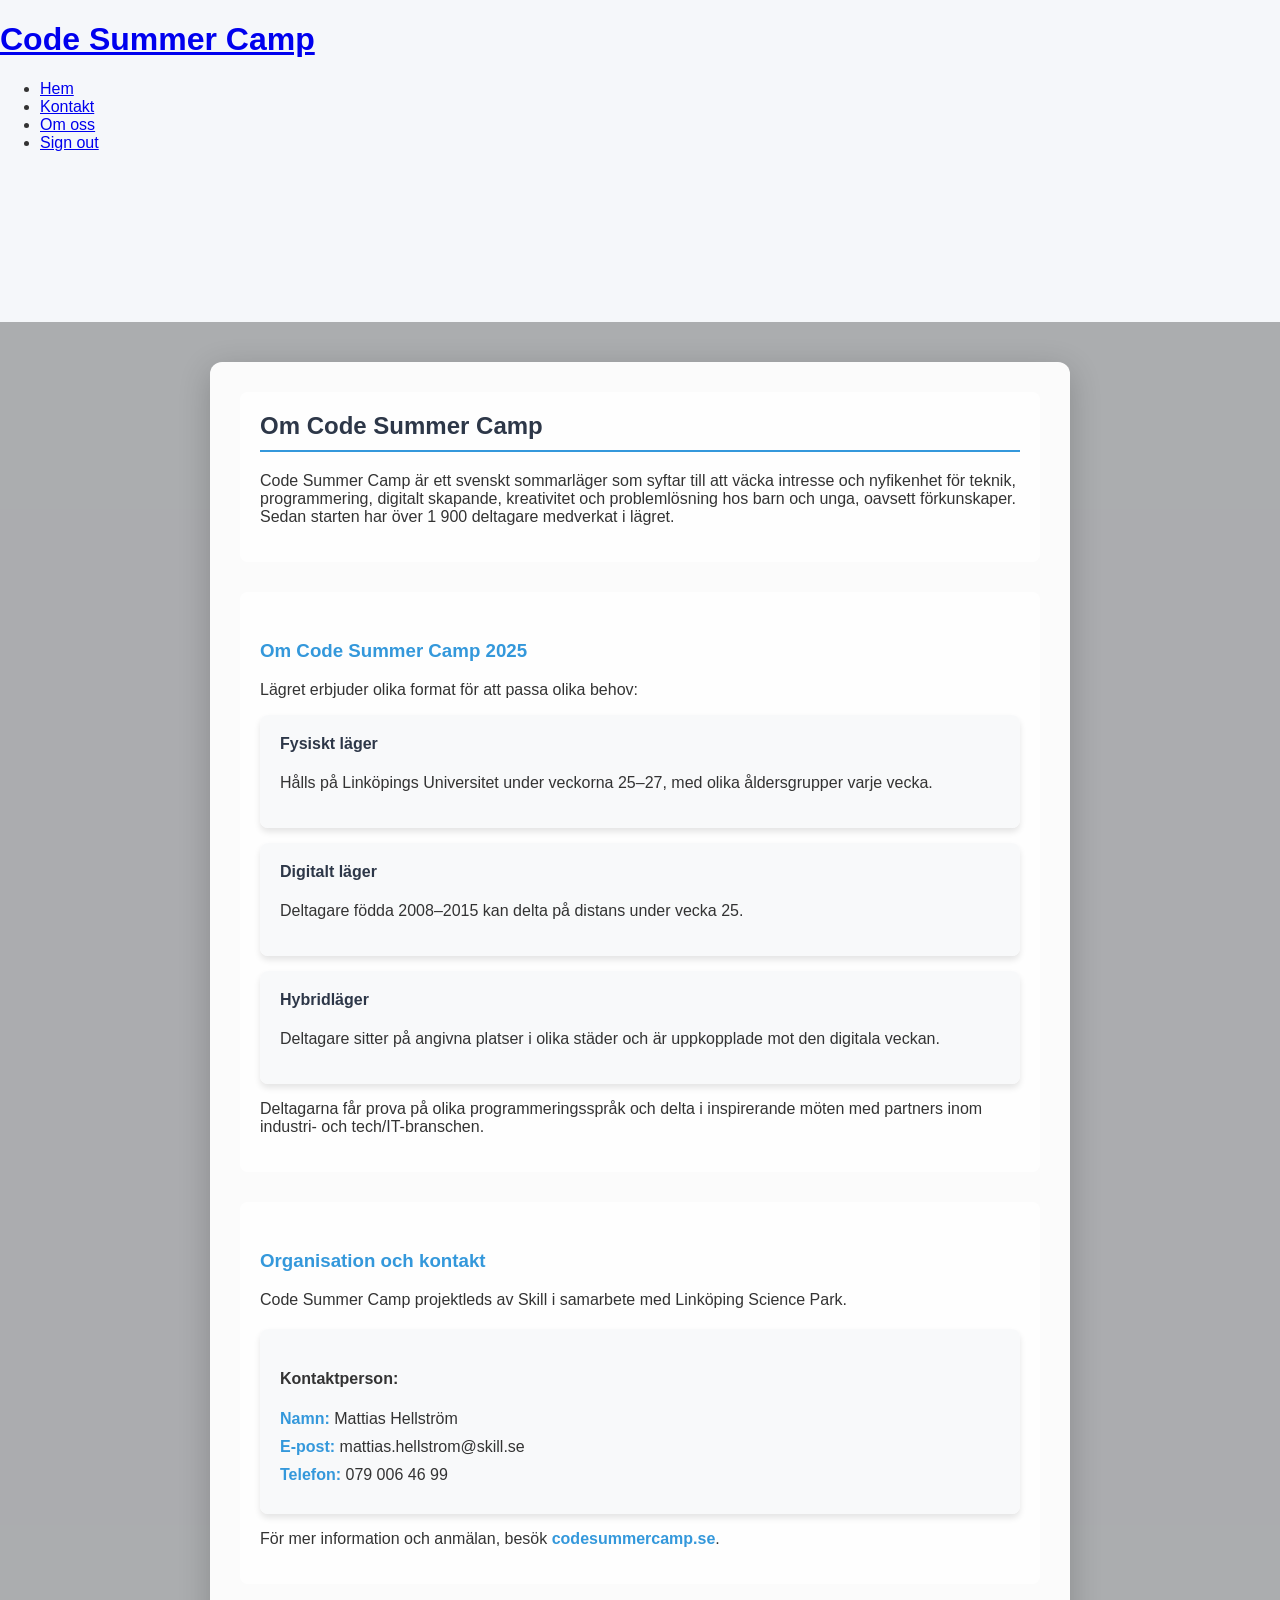
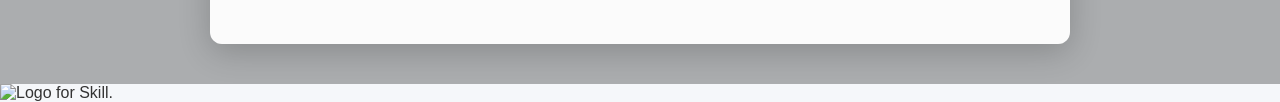
==== Frontend/JavaScript/client-server/pages/about.html @ 265a75ef "Lägg till en om-sida med information om lägret, använd en responsiv layout, inkludera en sektion med" ====
<!DOCTYPE html>
<html lang="sv">
<head>
    <meta charset="UTF-8">
    <meta name="viewport" content="width=device-width, initial-scale=1.0">
    <title>Code Summer Camp - Om oss</title>
    <script src="../node_modules/jquery/dist/jquery.min.js"></script>
    <link rel="stylesheet" href="./css/styles.css">
    <style>
        body {
            font-family: Arial, sans-serif;
            margin: 0;
            background-color: #f5f7fa;
            color: #333;
        }
        .container {
            max-width: 800px;
            margin: 40px auto;
            background: rgba(255, 255, 255, 0.95);
            padding: 30px;
            border-radius: 12px;
            box-shadow: 0 8px 32px rgba(0, 0, 0, 0.2);
            backdrop-filter: blur(10px);
        }
        h2 {
            margin-top: 0;
            font-size: 1.5em;
            border-bottom: 2px solid #3498db;
            padding-bottom: 10px;
            color: #2d3748;
        }
        h3 {
            color: #3498db;
            margin-top: 1.5em;
        }
        .section {
            margin-bottom: 30px;
            background: rgba(255, 255, 255, 0.8);
            padding: 20px;
            border-radius: 8px;
        }
        .camp-format {
            background: rgba(248, 249, 250, 0.9);
            padding: 20px;
            border-radius: 8px;
            margin: 15px 0;
            box-shadow: 0 4px 6px rgba(0, 0, 0, 0.1);
            transition: transform 0.3s ease;
        }
        .camp-format:hover {
            transform: translateY(-2px);
        }
        .camp-format h4 {
            color: #2d3748;
            margin-top: 0;
        }
        .contact-info {
            background: rgba(248, 249, 250, 0.9);
            padding: 20px;
            border-radius: 8px;
            margin-top: 20px;
            box-shadow: 0 4px 6px rgba(0, 0, 0, 0.1);
        }
        .contact-info p {
            margin: 10px 0;
        }
        .highlight {
            color: #3498db;
            font-weight: bold;
        }
        .content-overlay {
            position: relative;
            z-index: 1;
            width: 100%;
            min-height: calc(100vh - 120px);
            display: flex;
            align-items: center;
            justify-content: center;
            background: rgba(0, 0, 0, 0.3);
        }
        a.highlight {
            text-decoration: none;
            transition: color 0.3s ease;
        }
        a.highlight:hover {
            color: #2c5282;
            text-decoration: underline;
        }
    </style>
</head>
<body>
    <!--Navigation bar with links / webpage title-->
    <header class="nav-bar">
        <a class="nav-content" id="nav-title" href="/"><h1>Code Summer Camp</h1></a>
        <nav class="nav-links">
            <ul class="nav-content nav-links">
                <li><a href="/">Hem</a></li>
                <li><a href="/contact">Kontakt</a></li>
                <li><a href="/about">Om oss</a></li>
                <li hidden><a href="#" page-type="login">Sign in</a></li>             
                <li><a href="#" page-type="login">Sign out</a></li>             
            </ul>
        </nav>
    </header>

    <!--Main page content-->
    <div class="page-container">
        <div class="video-container">
            <video autoplay muted loop playsinline>
                <source src="video/4709300-uhd_4096_2160_25fps.mp4" type="video/mp4">
                Your browser does not support the video tag.
            </video>
        </div>
        <div class="content-overlay">
            <div class="container">
                <div class="section">
                    <h2>Om Code Summer Camp</h2>
                    <p>Code Summer Camp är ett svenskt sommarläger som syftar till att väcka intresse och nyfikenhet för teknik, programmering, digitalt skapande, kreativitet och problemlösning hos barn och unga, oavsett förkunskaper. Sedan starten har över 1 900 deltagare medverkat i lägret.</p>
                </div>

                <div class="section">
                    <h3>Om Code Summer Camp 2025</h3>
                    <p>Lägret erbjuder olika format för att passa olika behov:</p>

                    <div class="camp-format">
                        <h4>Fysiskt läger</h4>
                        <p>Hålls på Linköpings Universitet under veckorna 25–27, med olika åldersgrupper varje vecka.</p>
                    </div>

                    <div class="camp-format">
                        <h4>Digitalt läger</h4>
                        <p>Deltagare födda 2008–2015 kan delta på distans under vecka 25.</p>
                    </div>

                    <div class="camp-format">
                        <h4>Hybridläger</h4>
                        <p>Deltagare sitter på angivna platser i olika städer och är uppkopplade mot den digitala veckan.</p>
                    </div>

                    <p>Deltagarna får prova på olika programmeringsspråk och delta i inspirerande möten med partners inom industri- och tech/IT-branschen.</p>
                </div>

                <div class="section">
                    <h3>Organisation och kontakt</h3>
                    <p>Code Summer Camp projektleds av Skill i samarbete med Linköping Science Park.</p>

                    <div class="contact-info">
                        <h4>Kontaktperson:</h4>
                        <p><span class="highlight">Namn:</span> Mattias Hellström</p>
                        <p><span class="highlight">E-post:</span> mattias.hellstrom@skill.se</p>
                        <p><span class="highlight">Telefon:</span> 079 006 46 99</p>
                    </div>

                    <p>För mer information och anmälan, besök <a href="https://codesummercamp.se" class="highlight">codesummercamp.se</a>.</p>
                </div>
            </div>
        </div>
    </div>

    <!--Footer/company logo-->
    <div class="footer">
        <img src="./images/Skill_Logo_RGB_Blue.png" alt="Logo for Skill." class="logo">
    </div>
</body>
</html>
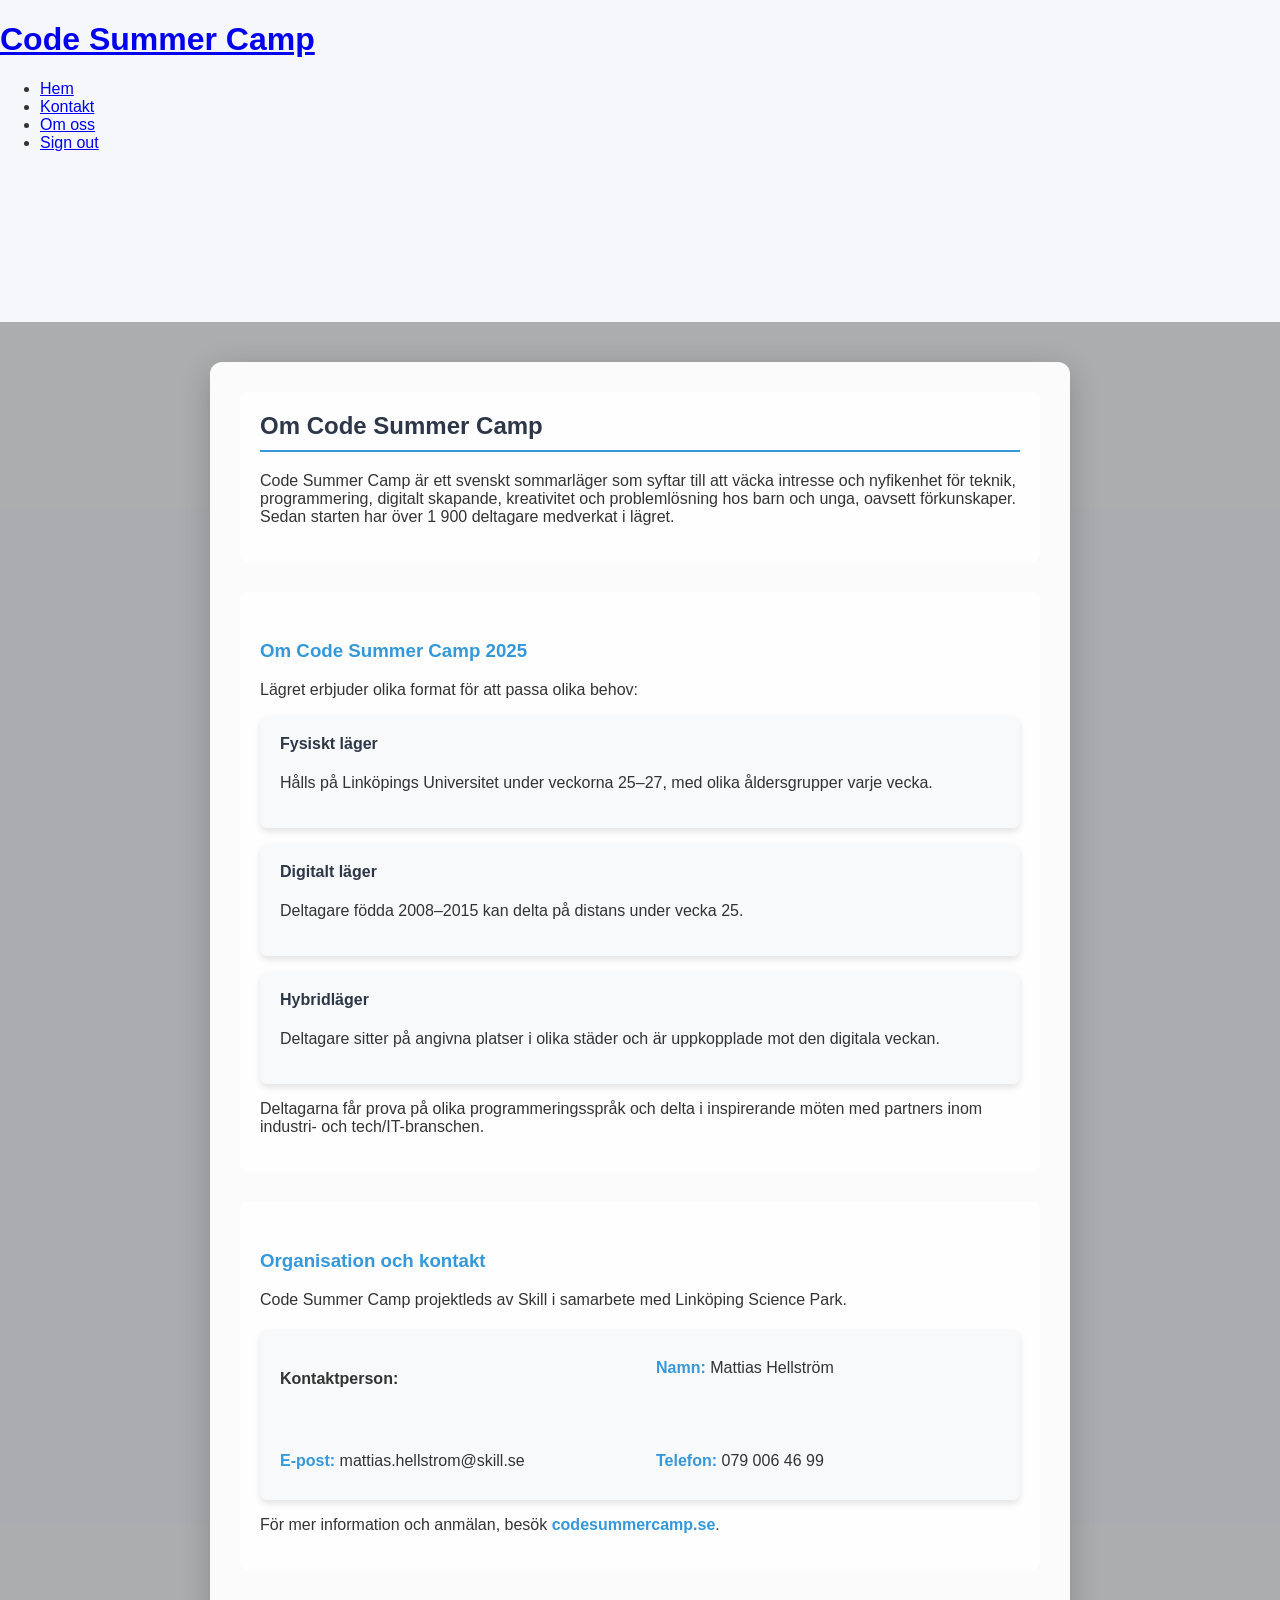
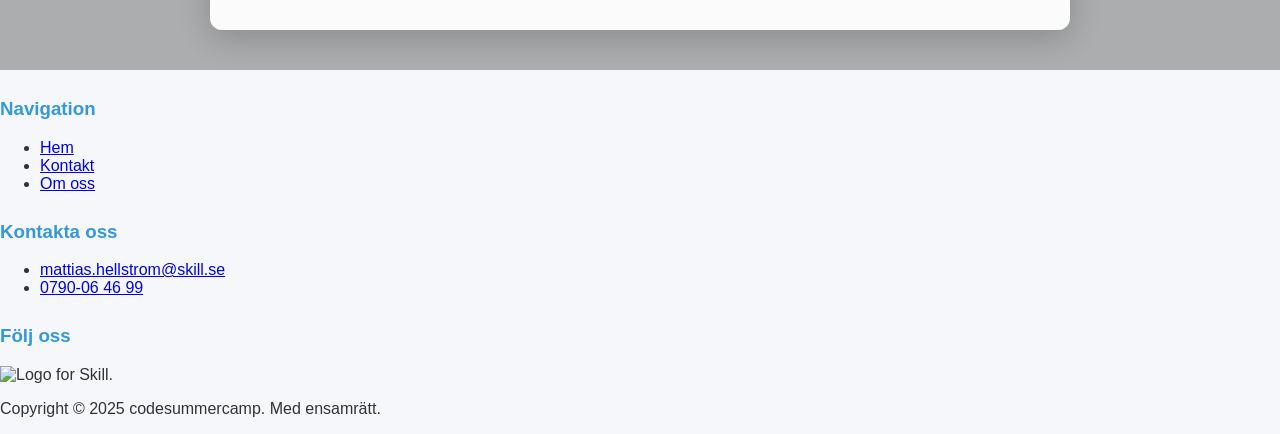
==== commit 55ef7389: "feat: Implementera modern och responsiv footer - Lägg till navigationslänkar (Hem, Kontakt, Om oss) " ====
--- a/Frontend/JavaScript/client-server/pages/about.html
+++ b/Frontend/JavaScript/client-server/pages/about.html
@@ -159,7 +159,37 @@
 
     <!--Footer/company logo-->
     <div class="footer">
-        <img src="./images/Skill_Logo_RGB_Blue.png" alt="Logo for Skill." class="logo">
+        <div class="footer-content">
+            <div class="footer-section">
+                <h3>Navigation</h3>
+                <ul class="footer-links">
+                    <li><a href="/">Hem</a></li>
+                    <li><a href="/contact">Kontakt</a></li>
+                    <li><a href="/about">Om oss</a></li>
+                </ul>
+            </div>
+            
+            <div class="footer-section">
+                <h3>Kontakta oss</h3>
+                <ul class="footer-links">
+                    <li><a href="mailto:mattias.hellstrom@skill.se"><i class="fas fa-envelope"></i> mattias.hellstrom@skill.se</a></li>
+                    <li><a href="tel:0790064699"><i class="fas fa-phone"></i> 0790-06 46 99</a></li>
+                </ul>
+            </div>
+
+            <div class="footer-section">
+                <h3>Följ oss</h3>
+                <div class="social-links">
+                    <a href="https://github.com/codesummercamp" target="_blank" rel="noopener noreferrer"><i class="fab fa-github"></i></a>
+                    <a href="mailto:info@codesummercamp.se"><i class="fas fa-envelope"></i></a>
+                </div>
+            </div>
+        </div>
+
+        <div class="footer-bottom">
+            <img src="./images/Skill_Logo_RGB_Blue.png" alt="Logo for Skill." class="footer-logo">
+            <p class="copyright">Copyright © 2025 codesummercamp. Med ensamrätt.</p>
+        </div>
     </div>
 </body>
 </html> 
--- a/Frontend/JavaScript/client-server/pages/css/styles.css
+++ b/Frontend/JavaScript/client-server/pages/css/styles.css
@@ -0,0 +1,44 @@
+.contact-container {
+    max-width: 800px;
+    margin: 2rem auto;
+    padding: 2rem;
+    background-color: #ffffff;
+    border-radius: 10px;
+    box-shadow: 0 2px 10px rgba(0, 0, 0, 0.1);
+}
+
+.contact-container h2 {
+    text-align: center;
+    color: #333;
+    margin-bottom: 2rem;
+}
+
+.contact-info {
+    display: grid;
+    grid-template-columns: repeat(auto-fit, minmax(250px, 1fr));
+    gap: 2rem;
+    padding: 1rem;
+}
+
+.contact-section {
+    text-align: center;
+    padding: 1.5rem;
+    background-color: #f8f9fa;
+    border-radius: 8px;
+    transition: transform 0.2s ease;
+}
+
+.contact-section:hover {
+    transform: translateY(-5px);
+}
+
+.contact-section h3 {
+    color: #007bff;
+    margin-bottom: 1rem;
+}
+
+.contact-section p {
+    color: #666;
+    margin: 0.5rem 0;
+    line-height: 1.5;
+} 
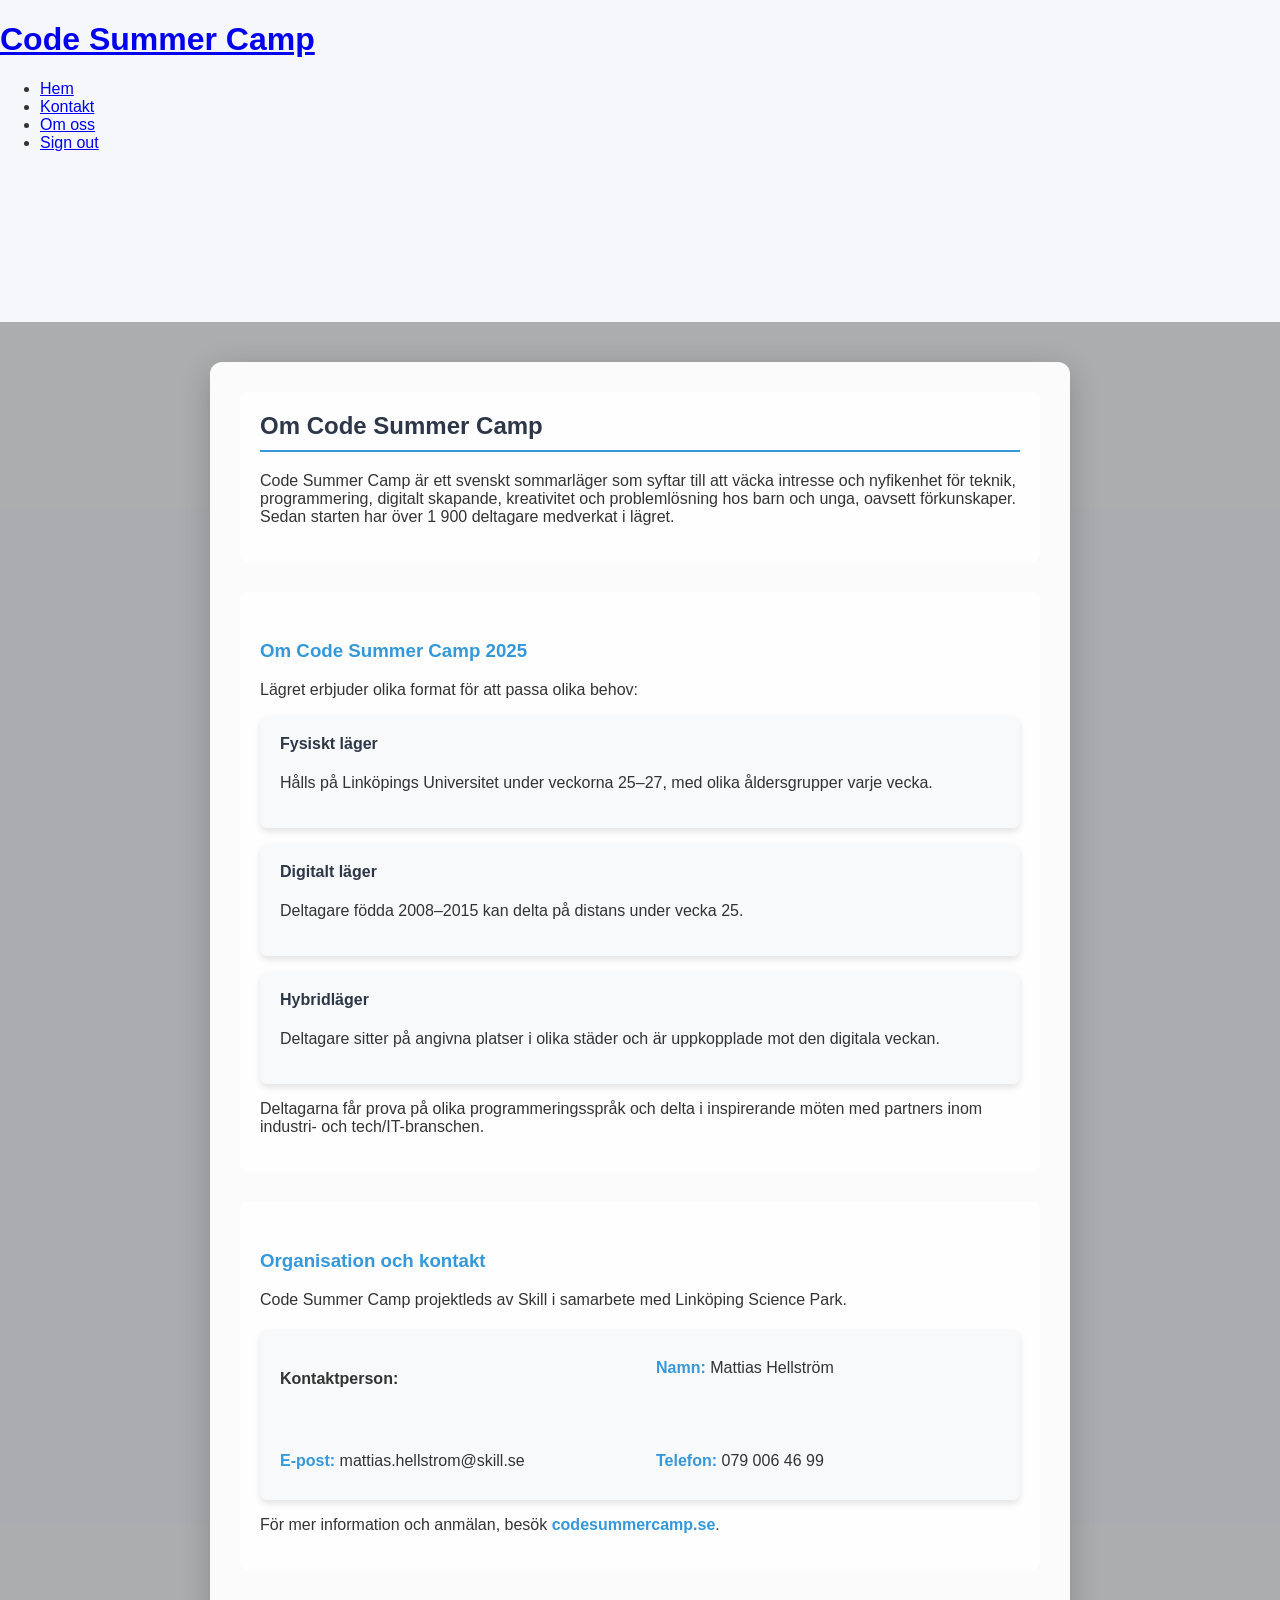
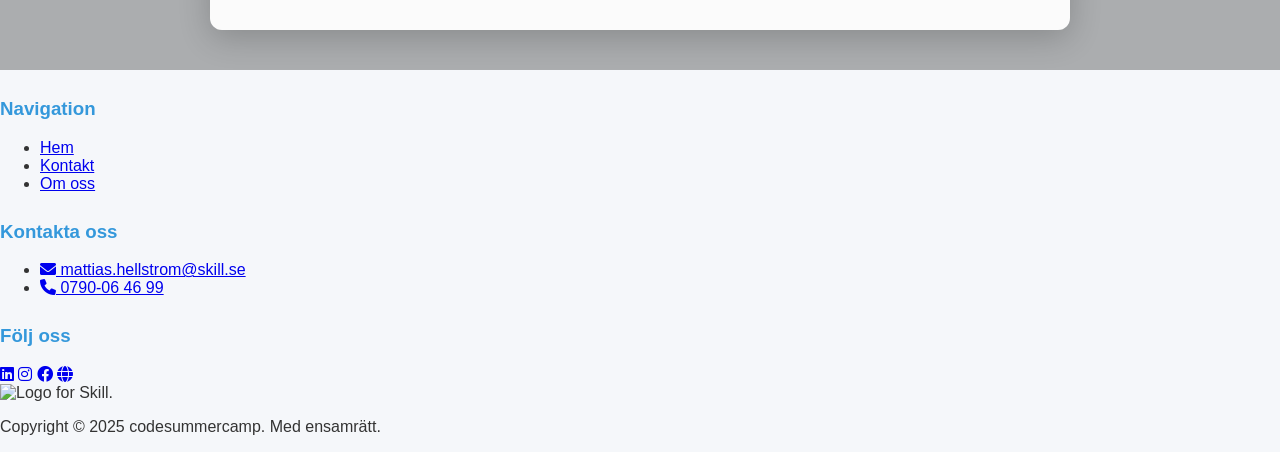
==== commit 69aebb76: "Update social media links in footer - Add LinkedIn, Instagram, Facebook and website links with icons" ====
--- a/Frontend/JavaScript/client-server/pages/about.html
+++ b/Frontend/JavaScript/client-server/pages/about.html
@@ -6,6 +6,7 @@
     <title>Code Summer Camp - Om oss</title>
     <script src="../node_modules/jquery/dist/jquery.min.js"></script>
     <link rel="stylesheet" href="./css/styles.css">
+    <link rel="stylesheet" href="https://cdnjs.cloudflare.com/ajax/libs/font-awesome/6.0.0/css/all.min.css">
     <style>
         body {
             font-family: Arial, sans-serif;
@@ -180,8 +181,10 @@
             <div class="footer-section">
                 <h3>Följ oss</h3>
                 <div class="social-links">
-                    <a href="https://github.com/codesummercamp" target="_blank" rel="noopener noreferrer"><i class="fab fa-github"></i></a>
-                    <a href="mailto:info@codesummercamp.se"><i class="fas fa-envelope"></i></a>
+                    <a href="https://www.linkedin.com/company/skill-peoplechange-everything/posts/?feedView=all" target="_blank" rel="noopener noreferrer" title="LinkedIn"><i class="fab fa-linkedin"></i></a>
+                    <a href="https://www.instagram.com/skill_sverige/" target="_blank" rel="noopener noreferrer" title="Instagram"><i class="fab fa-instagram"></i></a>
+                    <a href="https://www.facebook.com/codesummercamp/" target="_blank" rel="noopener noreferrer" title="Facebook"><i class="fab fa-facebook"></i></a>
+                    <a href="https://codesummercamp.se/" target="_blank" rel="noopener noreferrer" title="Webbplats"><i class="fas fa-globe"></i></a>
                 </div>
             </div>
         </div>
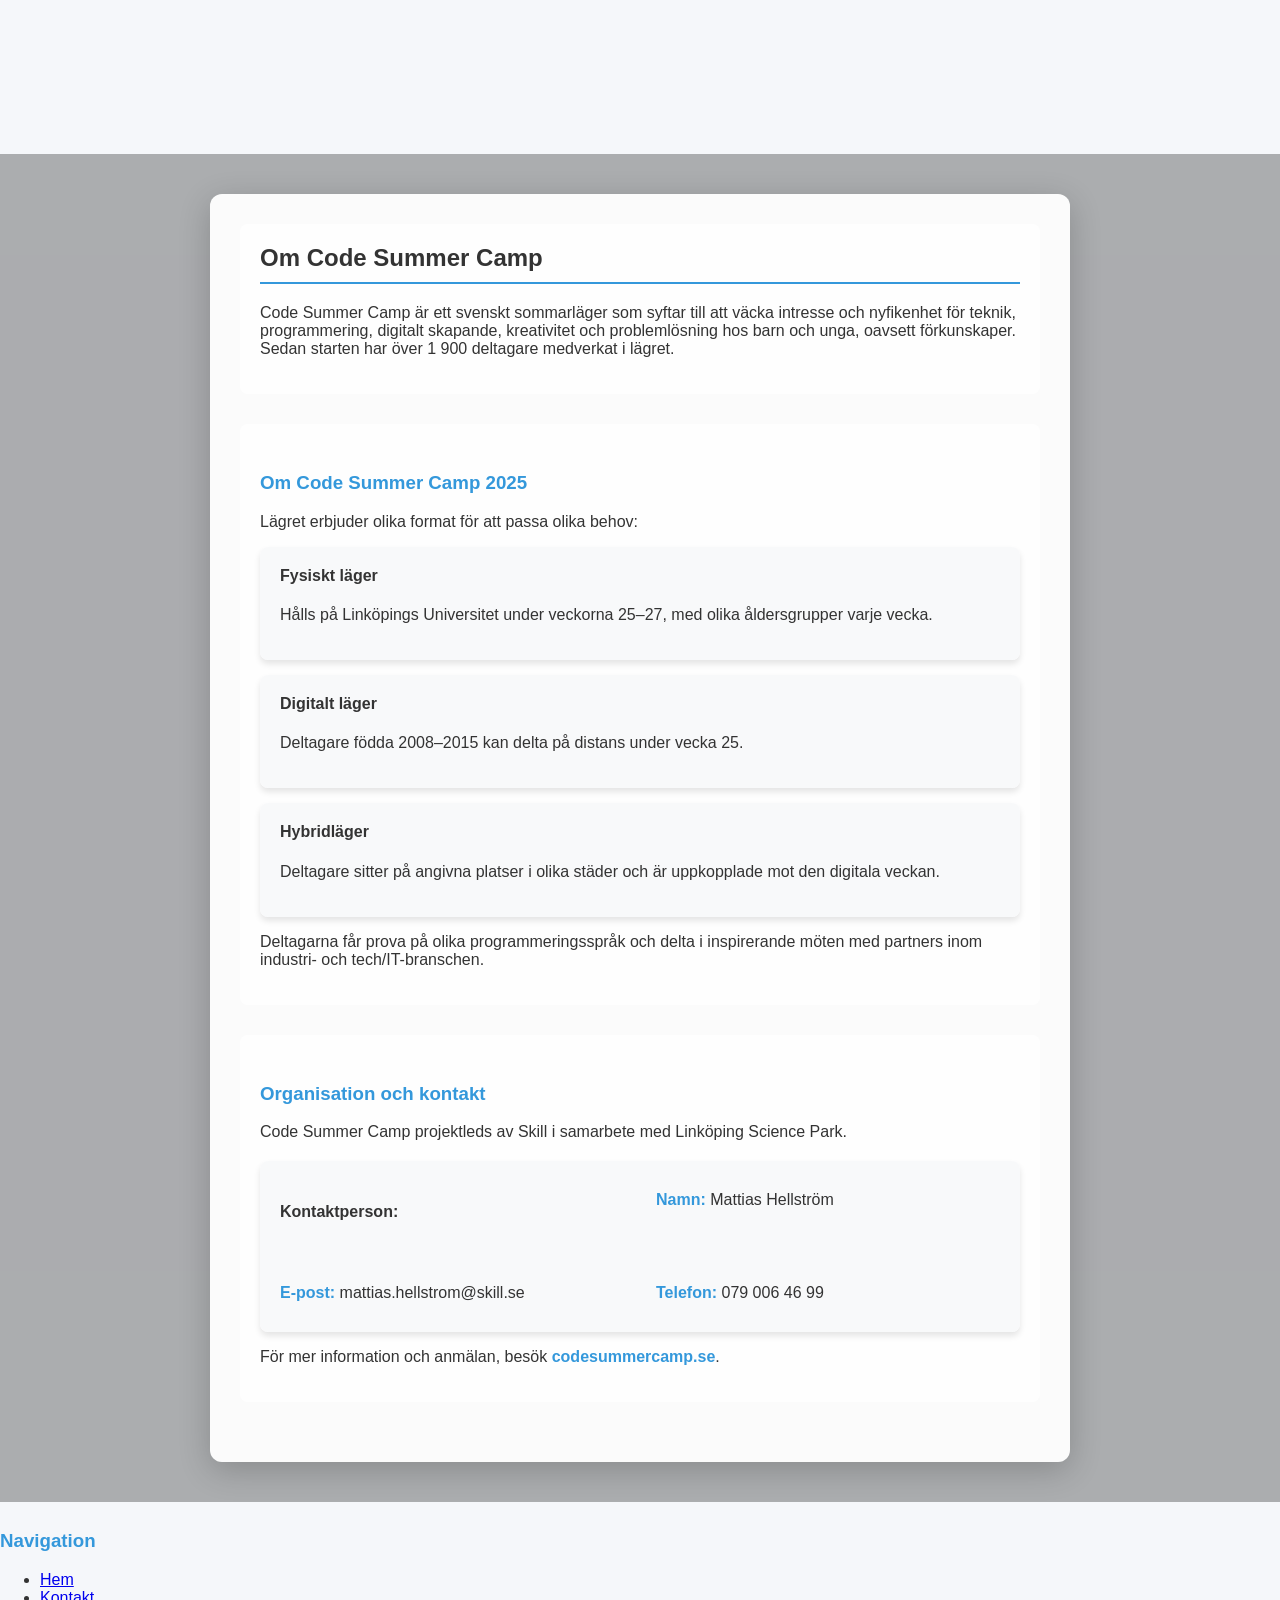
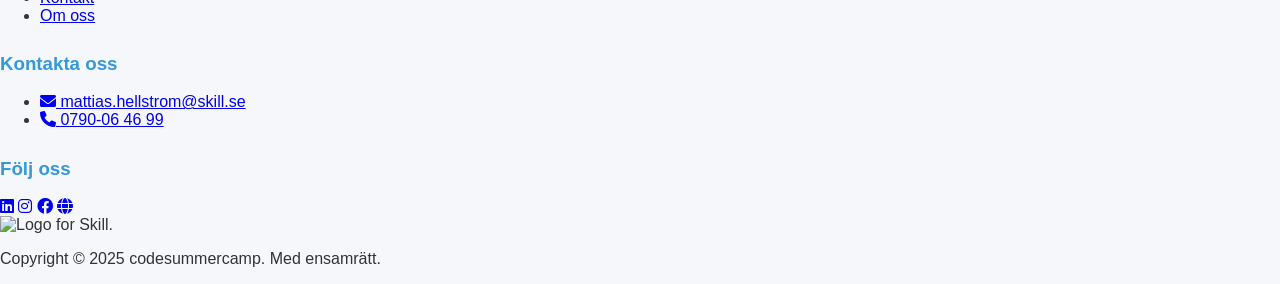
==== commit 638b02f5: "Fixa, förbättra koden." ====
--- a/Frontend/JavaScript/client-server/pages/about.html
+++ b/Frontend/JavaScript/client-server/pages/about.html
@@ -1,5 +1,6 @@
 <!DOCTYPE html>
 <html lang="sv">
+
 <head>
     <meta charset="UTF-8">
     <meta name="viewport" content="width=device-width, initial-scale=1.0">
@@ -14,6 +15,7 @@
             background-color: #f5f7fa;
             color: #333;
         }
+
         .container {
             max-width: 800px;
             margin: 40px auto;
@@ -23,23 +25,27 @@
             box-shadow: 0 8px 32px rgba(0, 0, 0, 0.2);
             backdrop-filter: blur(10px);
         }
+
         h2 {
             margin-top: 0;
             font-size: 1.5em;
             border-bottom: 2px solid #3498db;
             padding-bottom: 10px;
-            color: #2d3748;
-        }
+            color: var(--purple-50);
+        }
+
         h3 {
             color: #3498db;
             margin-top: 1.5em;
         }
+
         .section {
             margin-bottom: 30px;
             background: rgba(255, 255, 255, 0.8);
             padding: 20px;
             border-radius: 8px;
         }
+
         .camp-format {
             background: rgba(248, 249, 250, 0.9);
             padding: 20px;
@@ -48,13 +54,16 @@
             box-shadow: 0 4px 6px rgba(0, 0, 0, 0.1);
             transition: transform 0.3s ease;
         }
+
         .camp-format:hover {
             transform: translateY(-2px);
         }
+
         .camp-format h4 {
-            color: #2d3748;
+            color: var(--purple-50);
             margin-top: 0;
         }
+
         .contact-info {
             background: rgba(248, 249, 250, 0.9);
             padding: 20px;
@@ -62,13 +71,16 @@
             margin-top: 20px;
             box-shadow: 0 4px 6px rgba(0, 0, 0, 0.1);
         }
+
         .contact-info p {
             margin: 10px 0;
         }
+
         .highlight {
             color: #3498db;
             font-weight: bold;
         }
+
         .content-overlay {
             position: relative;
             z-index: 1;
@@ -79,30 +91,21 @@
             justify-content: center;
             background: rgba(0, 0, 0, 0.3);
         }
+
         a.highlight {
             text-decoration: none;
             transition: color 0.3s ease;
         }
+
         a.highlight:hover {
             color: #2c5282;
             text-decoration: underline;
         }
     </style>
 </head>
+
 <body>
-    <!--Navigation bar with links / webpage title-->
-    <header class="nav-bar">
-        <a class="nav-content" id="nav-title" href="/"><h1>Code Summer Camp</h1></a>
-        <nav class="nav-links">
-            <ul class="nav-content nav-links">
-                <li><a href="/">Hem</a></li>
-                <li><a href="/contact">Kontakt</a></li>
-                <li><a href="/about">Om oss</a></li>
-                <li hidden><a href="#" page-type="login">Sign in</a></li>             
-                <li><a href="#" page-type="login">Sign out</a></li>             
-            </ul>
-        </nav>
-    </header>
+
 
     <!--Main page content-->
     <div class="page-container">
@@ -116,7 +119,9 @@
             <div class="container">
                 <div class="section">
                     <h2>Om Code Summer Camp</h2>
-                    <p>Code Summer Camp är ett svenskt sommarläger som syftar till att väcka intresse och nyfikenhet för teknik, programmering, digitalt skapande, kreativitet och problemlösning hos barn och unga, oavsett förkunskaper. Sedan starten har över 1 900 deltagare medverkat i lägret.</p>
+                    <p>Code Summer Camp är ett svenskt sommarläger som syftar till att väcka intresse och nyfikenhet för
+                        teknik, programmering, digitalt skapande, kreativitet och problemlösning hos barn och unga,
+                        oavsett förkunskaper. Sedan starten har över 1 900 deltagare medverkat i lägret.</p>
                 </div>
 
                 <div class="section">
@@ -125,7 +130,8 @@
 
                     <div class="camp-format">
                         <h4>Fysiskt läger</h4>
-                        <p>Hålls på Linköpings Universitet under veckorna 25–27, med olika åldersgrupper varje vecka.</p>
+                        <p>Hålls på Linköpings Universitet under veckorna 25–27, med olika åldersgrupper varje vecka.
+                        </p>
                     </div>
 
                     <div class="camp-format">
@@ -135,10 +141,12 @@
 
                     <div class="camp-format">
                         <h4>Hybridläger</h4>
-                        <p>Deltagare sitter på angivna platser i olika städer och är uppkopplade mot den digitala veckan.</p>
-                    </div>
-
-                    <p>Deltagarna får prova på olika programmeringsspråk och delta i inspirerande möten med partners inom industri- och tech/IT-branschen.</p>
+                        <p>Deltagare sitter på angivna platser i olika städer och är uppkopplade mot den digitala
+                            veckan.</p>
+                    </div>
+
+                    <p>Deltagarna får prova på olika programmeringsspråk och delta i inspirerande möten med partners
+                        inom industri- och tech/IT-branschen.</p>
                 </div>
 
                 <div class="section">
@@ -152,7 +160,8 @@
                         <p><span class="highlight">Telefon:</span> 079 006 46 99</p>
                     </div>
 
-                    <p>För mer information och anmälan, besök <a href="https://codesummercamp.se" class="highlight">codesummercamp.se</a>.</p>
+                    <p>För mer information och anmälan, besök <a href="https://codesummercamp.se"
+                            class="highlight">codesummercamp.se</a>.</p>
                 </div>
             </div>
         </div>
@@ -164,16 +173,17 @@
             <div class="footer-section">
                 <h3>Navigation</h3>
                 <ul class="footer-links">
-                    <li><a href="/">Hem</a></li>
+                    <li><a href="index.html">Hem</a></li>
                     <li><a href="/contact">Kontakt</a></li>
                     <li><a href="/about">Om oss</a></li>
                 </ul>
             </div>
-            
+
             <div class="footer-section">
                 <h3>Kontakta oss</h3>
                 <ul class="footer-links">
-                    <li><a href="mailto:mattias.hellstrom@skill.se"><i class="fas fa-envelope"></i> mattias.hellstrom@skill.se</a></li>
+                    <li><a href="mailto:mattias.hellstrom@skill.se"><i class="fas fa-envelope"></i>
+                            mattias.hellstrom@skill.se</a></li>
                     <li><a href="tel:0790064699"><i class="fas fa-phone"></i> 0790-06 46 99</a></li>
                 </ul>
             </div>
@@ -181,18 +191,24 @@
             <div class="footer-section">
                 <h3>Följ oss</h3>
                 <div class="social-links">
-                    <a href="https://www.linkedin.com/company/skill-peoplechange-everything/posts/?feedView=all" target="_blank" rel="noopener noreferrer" title="LinkedIn"><i class="fab fa-linkedin"></i></a>
-                    <a href="https://www.instagram.com/skill_sverige/" target="_blank" rel="noopener noreferrer" title="Instagram"><i class="fab fa-instagram"></i></a>
-                    <a href="https://www.facebook.com/codesummercamp/" target="_blank" rel="noopener noreferrer" title="Facebook"><i class="fab fa-facebook"></i></a>
-                    <a href="https://codesummercamp.se/" target="_blank" rel="noopener noreferrer" title="Webbplats"><i class="fas fa-globe"></i></a>
+                    <a href="https://www.linkedin.com/company/skill-peoplechange-everything/posts/?feedView=all"
+                        target="_blank" rel="noopener noreferrer" title="LinkedIn"><i class="fab fa-linkedin"></i></a>
+                    <a href="https://www.instagram.com/skill_sverige/" target="_blank" rel="noopener noreferrer"
+                        title="Instagram"><i class="fab fa-instagram"></i></a>
+                    <a href="https://www.facebook.com/codesummercamp/" target="_blank" rel="noopener noreferrer"
+                        title="Facebook"><i class="fab fa-facebook"></i></a>
+                    <a href="https://codesummercamp.se/" target="_blank" rel="noopener noreferrer" title="Webbplats"><i
+                            class="fas fa-globe"></i></a>
                 </div>
             </div>
         </div>
 
         <div class="footer-bottom">
-            <img src="./images/Skill_Logo_RGB_Blue.png" alt="Logo for Skill." class="footer-logo">
+            <img src="images/Skill_Logo_RGB_Blue.png" alt="Logo for Skill." class="footer-logo">
             <p class="copyright">Copyright © 2025 codesummercamp. Med ensamrätt.</p>
         </div>
     </div>
+
 </body>
-</html> +
+</html>
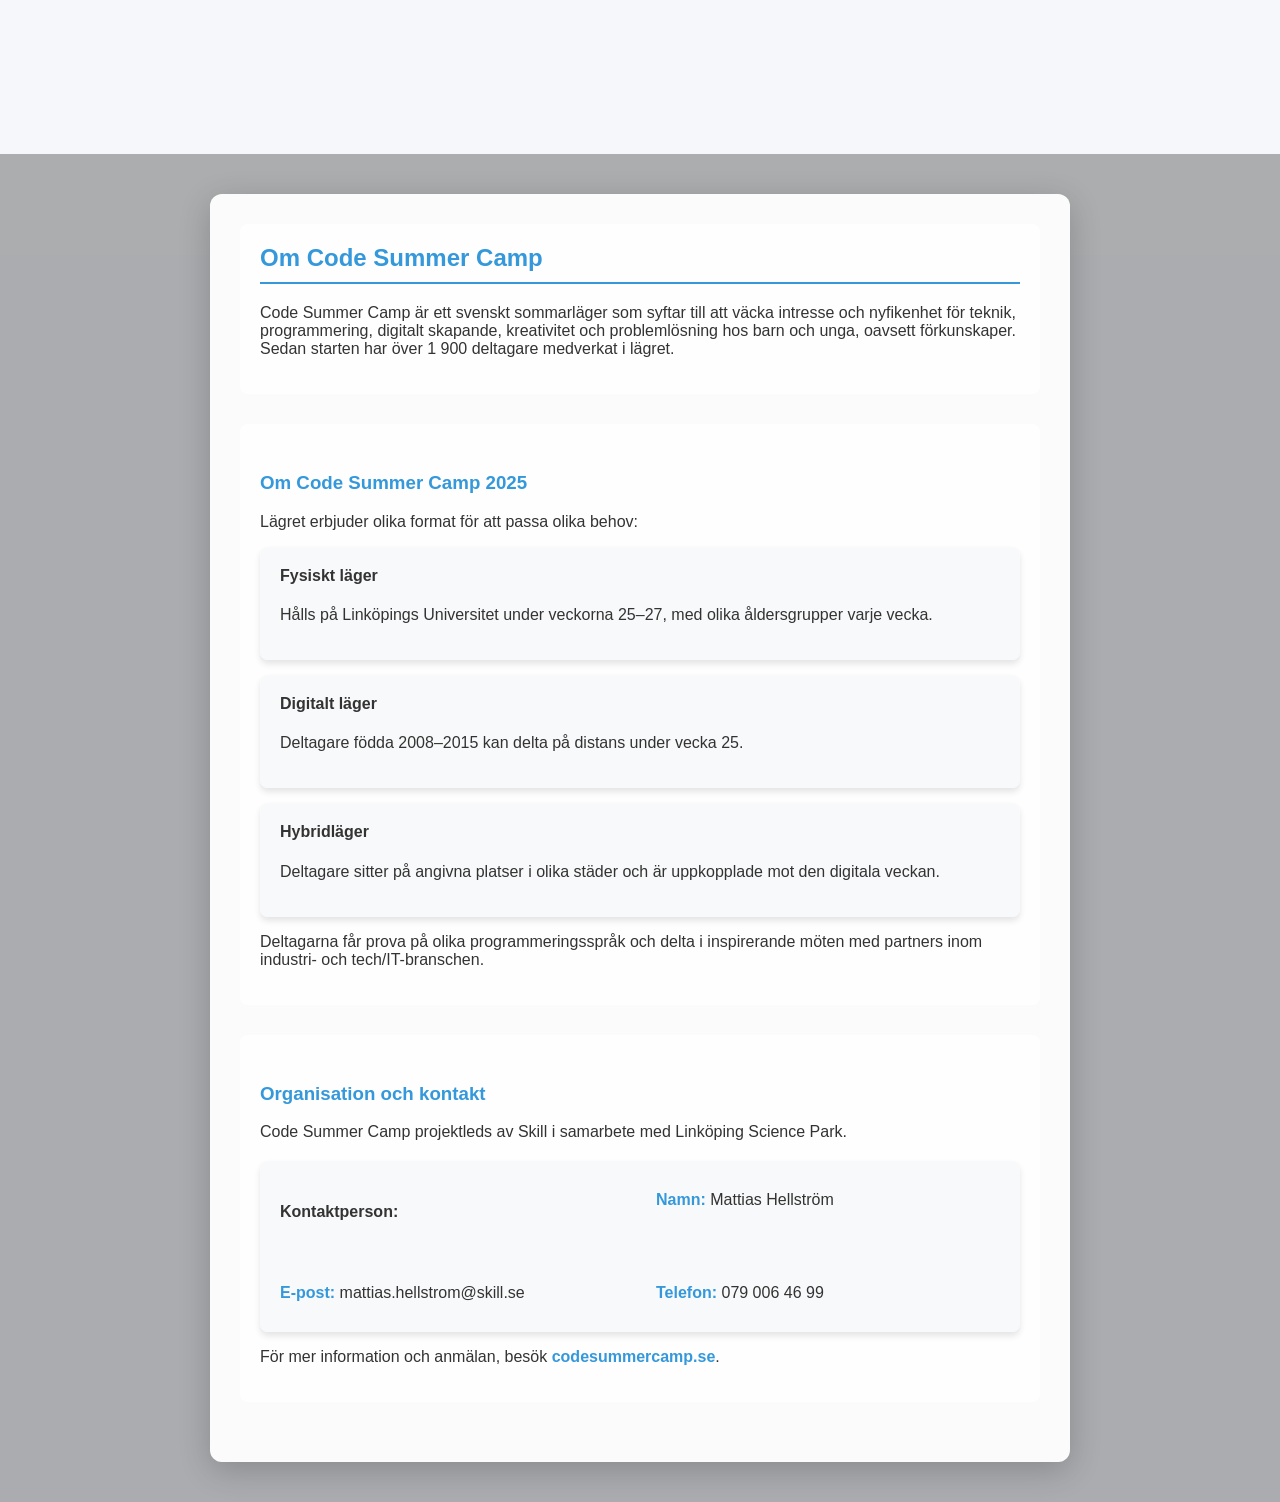
==== commit d71c2c7a: "Förbättra koden" ====
--- a/Frontend/JavaScript/client-server/pages/about.html
+++ b/Frontend/JavaScript/client-server/pages/about.html
@@ -31,7 +31,7 @@
             font-size: 1.5em;
             border-bottom: 2px solid #3498db;
             padding-bottom: 10px;
-            color: var(--purple-50);
+            color: #3498db;
         }
 
         h3 {
@@ -167,47 +167,7 @@
         </div>
     </div>
 
-    <!--Footer/company logo-->
-    <div class="footer">
-        <div class="footer-content">
-            <div class="footer-section">
-                <h3>Navigation</h3>
-                <ul class="footer-links">
-                    <li><a href="index.html">Hem</a></li>
-                    <li><a href="/contact">Kontakt</a></li>
-                    <li><a href="/about">Om oss</a></li>
-                </ul>
-            </div>
 
-            <div class="footer-section">
-                <h3>Kontakta oss</h3>
-                <ul class="footer-links">
-                    <li><a href="mailto:mattias.hellstrom@skill.se"><i class="fas fa-envelope"></i>
-                            mattias.hellstrom@skill.se</a></li>
-                    <li><a href="tel:0790064699"><i class="fas fa-phone"></i> 0790-06 46 99</a></li>
-                </ul>
-            </div>
-
-            <div class="footer-section">
-                <h3>Följ oss</h3>
-                <div class="social-links">
-                    <a href="https://www.linkedin.com/company/skill-peoplechange-everything/posts/?feedView=all"
-                        target="_blank" rel="noopener noreferrer" title="LinkedIn"><i class="fab fa-linkedin"></i></a>
-                    <a href="https://www.instagram.com/skill_sverige/" target="_blank" rel="noopener noreferrer"
-                        title="Instagram"><i class="fab fa-instagram"></i></a>
-                    <a href="https://www.facebook.com/codesummercamp/" target="_blank" rel="noopener noreferrer"
-                        title="Facebook"><i class="fab fa-facebook"></i></a>
-                    <a href="https://codesummercamp.se/" target="_blank" rel="noopener noreferrer" title="Webbplats"><i
-                            class="fas fa-globe"></i></a>
-                </div>
-            </div>
-        </div>
-
-        <div class="footer-bottom">
-            <img src="images/Skill_Logo_RGB_Blue.png" alt="Logo for Skill." class="footer-logo">
-            <p class="copyright">Copyright © 2025 codesummercamp. Med ensamrätt.</p>
-        </div>
-    </div>
 
 </body>
 
